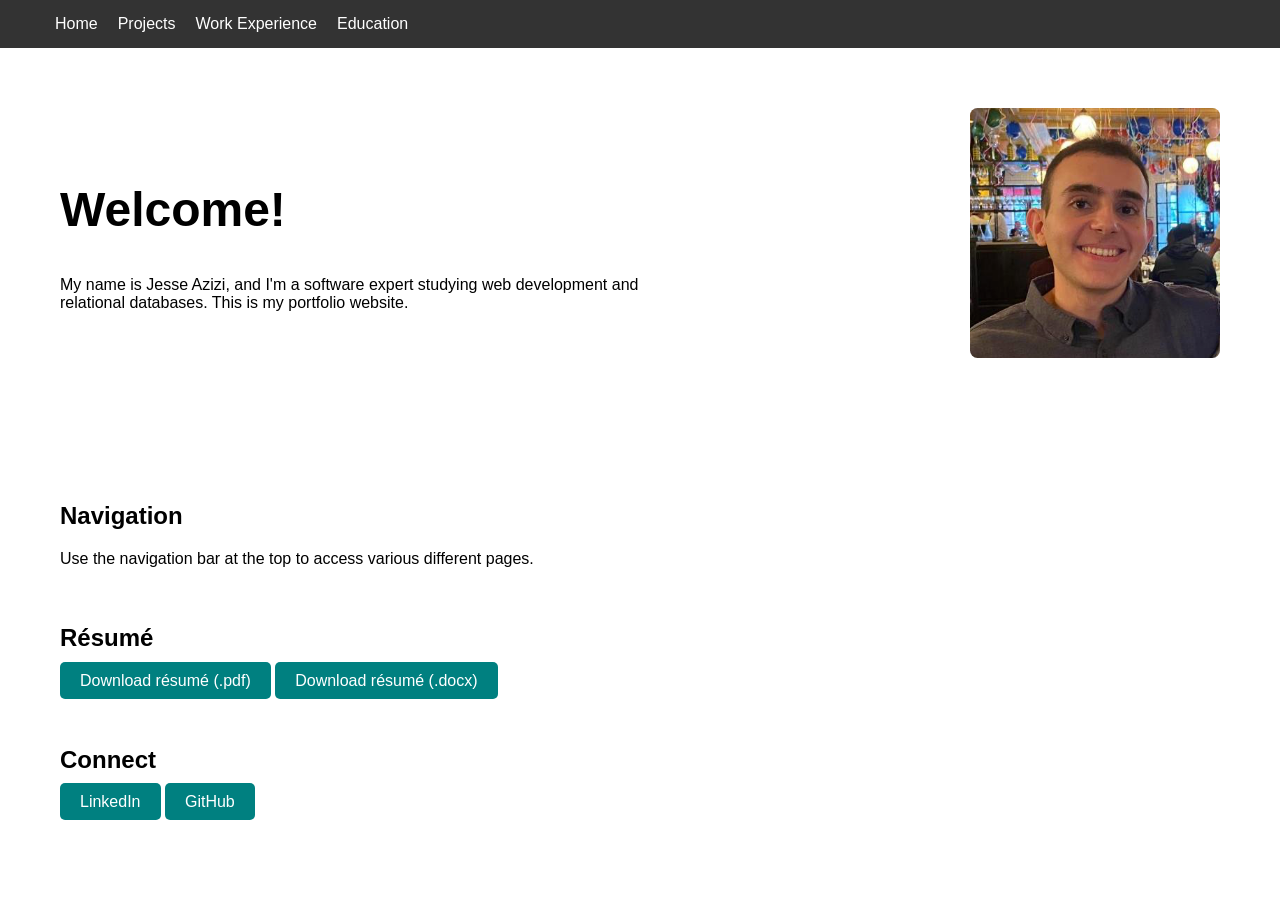
==== index.html @ bef5dfe8 "Add files via upload" ====
<!DOCTYPE html>
<html lang="en">
<head>
    <meta charset="UTF-8">
    <title>My Portfolio</title>
    <link rel="stylesheet" href="css/styles.css">
</head>

<body>

<!-- Navigation bar along the top -->
<nav class="navbar">
    <ul>
        <li><a href="index.html">Home</a></li>
        <li><a href="projects.html">Projects</a></li>
        <li><a href="work.html">Work Experience</a></li>
        <li><a href="education.html">Education</a></li>
    </ul>
</nav>

<!-- Topmost content -->
<section class="hero">

    <!-- Welcome header + bio -->
    <div>
        <!-- Welcome header -->
        <div class="hero-header">
            <h1>Welcome!</h1>
        </div>

        <!-- Welcome bio -->
        <div class="hero-text">
            <p>My name is Jesse Azizi, and I'm a software expert studying web development and relational databases. This is my portfolio website.</p>
        </div>
    </div>

    <!-- Headshot -->
    <div class="hero-image">
        <img src="assets/images/headshot.png" alt="Headshot">
    </div>

</section>

<!-- Content -->
<section class="content">

    <!-- Navigation section -->
    <div class="navigation">
        <h2>Navigation</h2>
        <p>Use the navigation bar at the top to access various different pages.</p>
    </div>

    <!-- Resume section -->
    <div class="resume">
        <h2>Résumé</h2>
        <!-- Download buttons -->
        <p>
            <a href="assets/resumes/pdf/2026-01-08 Jesse Azizi College Resume.pdf" class="button">Download résumé (.pdf)</a>
            <a href="assets/resumes/docx/2026-01-08 Jesse Azizi College Resume.docx" class="button">Download résumé (.docx)</a>
        </p>
    </div>

    <!-- Connect section -->
    <div class="connect">
        <h2>Connect</h2>
        <p>
            <!-- LinkedIn profile -->
            <a href="https://www.linkedin.com/in/jesseazizi/" target="_blank" class="button">LinkedIn</a>
            
            <!-- GitHub profile -->
            <a href="https://github.com/jesseazizi" target="_blank" class="button">GitHub</a>
        </p>
    </div>

</section>
</body>
</html>
---- css/styles.css ----
body {
    font-family: Arial, sans-serif;
    margin: 0;
}

/* Top content on index.html */
.hero {
    display: flex;
    justify-content: space-between;
    align-items: center;
    padding: 60px;
}

/* Welcome message on index.html */
.hero-header {
    width: 50%;
    font-size: xx-large;
}

/* Bio on index.html */
.hero-text {
    width: 70%;
    font-size: medium;
}

/* Headshot on index.html */
.hero-image img {
    width: 250px;
    border-radius: 3%;
}

/* All other sections on index.html */
.content {
    padding: 60px;
    display: flex;
    flex-direction: column;
    gap: 20px; /* controls spacing between sections */
}

/* Navigation bar */
.navbar {
    background-color: #333;
    padding: 15px;
}

.navbar ul {
    list-style: none;
    display: flex;
    gap: 20px;
    margin: 0;
}

.navbar a {
    color: white;
    text-decoration: none;
}

.navbar a:hover {
    color: #00bcd4;
}

/* Buttons */
.button {
    background-color: teal;
    color: white;
    padding: 10px 20px;
    border: none;
    border-radius: 5px;
    font-size: 16px;
    cursor: pointer;
    transition: background-color 0.3s ease, transform 0.1s ease;
    text-decoration: none;
}

.button:hover {
    background-color: #00bcd4;
}

.button:active {
    transform: scale(0.97);
}

/* Header for each job entry */
.job-header {
    display: flex;
    align-items: baseline;
    gap: 12px;
    flex-wrap: wrap;
}

.job-header h2 {
    margin: 0;
}

/* Dividers between job entries */
.job-header div {
    color: #666;
    font-size: 14px;
}

.job-header div:not(:last-child)::after {
    content: "|";
    margin-left: 12px;
    color: #999;
}

/* School entries on education page*/
.school {
    display: flex;
    gap: 20px;
    align-items: center;
}

/* Icons for each school */
.school-image img {
    width: 100px;
    border-radius: 3%;
}

/* Project entries on projects page */
.project {
    display: flex;
    gap: 20px;
    align-items: center;
}

/* Images for each project */
.project-image img {
    width: 400px;
    border-radius: 3%;
}
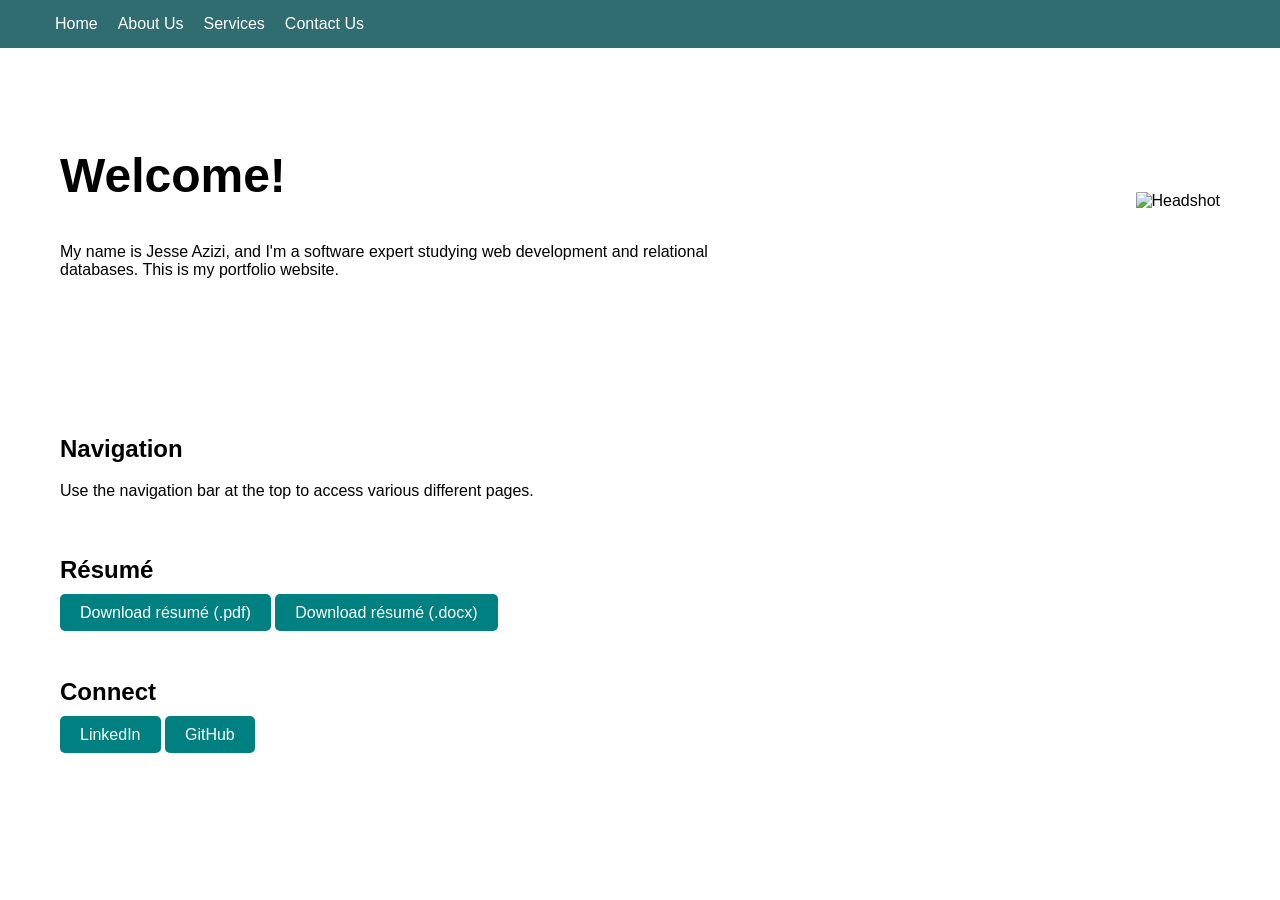
==== commit 82a47d87: "Cleaning up pages + changing navbar color" ====
--- a/index.html
+++ b/index.html
@@ -2,7 +2,7 @@
 <html lang="en">
 <head>
     <meta charset="UTF-8">
-    <title>My Portfolio</title>
+    <title>FSCDrive</title>
     <link rel="stylesheet" href="css/styles.css">
 </head>
 
@@ -12,9 +12,9 @@
 <nav class="navbar">
     <ul>
         <li><a href="index.html">Home</a></li>
-        <li><a href="projects.html">Projects</a></li>
-        <li><a href="work.html">Work Experience</a></li>
-        <li><a href="education.html">Education</a></li>
+        <li><a href="about.html">About Us</a></li>
+        <li><a href="services.html">Services</a></li>
+        <li><a href="contact.html">Contact Us</a></li>
     </ul>
 </nav>
 
--- a/css/styles.css
+++ b/css/styles.css
@@ -34,12 +34,12 @@
     padding: 60px;
     display: flex;
     flex-direction: column;
-    gap: 20px; /* controls spacing between sections */
+    gap: 20px; /* Controls spacing between sections */
 }
 
 /* Navigation bar */
 .navbar {
-    background-color: #333;
+    background-color: #2F6D70;
     padding: 15px;
 }
 
@@ -78,54 +78,4 @@
 
 .button:active {
     transform: scale(0.97);
-}
-
-/* Header for each job entry */
-.job-header {
-    display: flex;
-    align-items: baseline;
-    gap: 12px;
-    flex-wrap: wrap;
-}
-
-.job-header h2 {
-    margin: 0;
-}
-
-/* Dividers between job entries */
-.job-header div {
-    color: #666;
-    font-size: 14px;
-}
-
-.job-header div:not(:last-child)::after {
-    content: "|";
-    margin-left: 12px;
-    color: #999;
-}
-
-/* School entries on education page*/
-.school {
-    display: flex;
-    gap: 20px;
-    align-items: center;
-}
-
-/* Icons for each school */
-.school-image img {
-    width: 100px;
-    border-radius: 3%;
-}
-
-/* Project entries on projects page */
-.project {
-    display: flex;
-    gap: 20px;
-    align-items: center;
-}
-
-/* Images for each project */
-.project-image img {
-    width: 400px;
-    border-radius: 3%;
 }
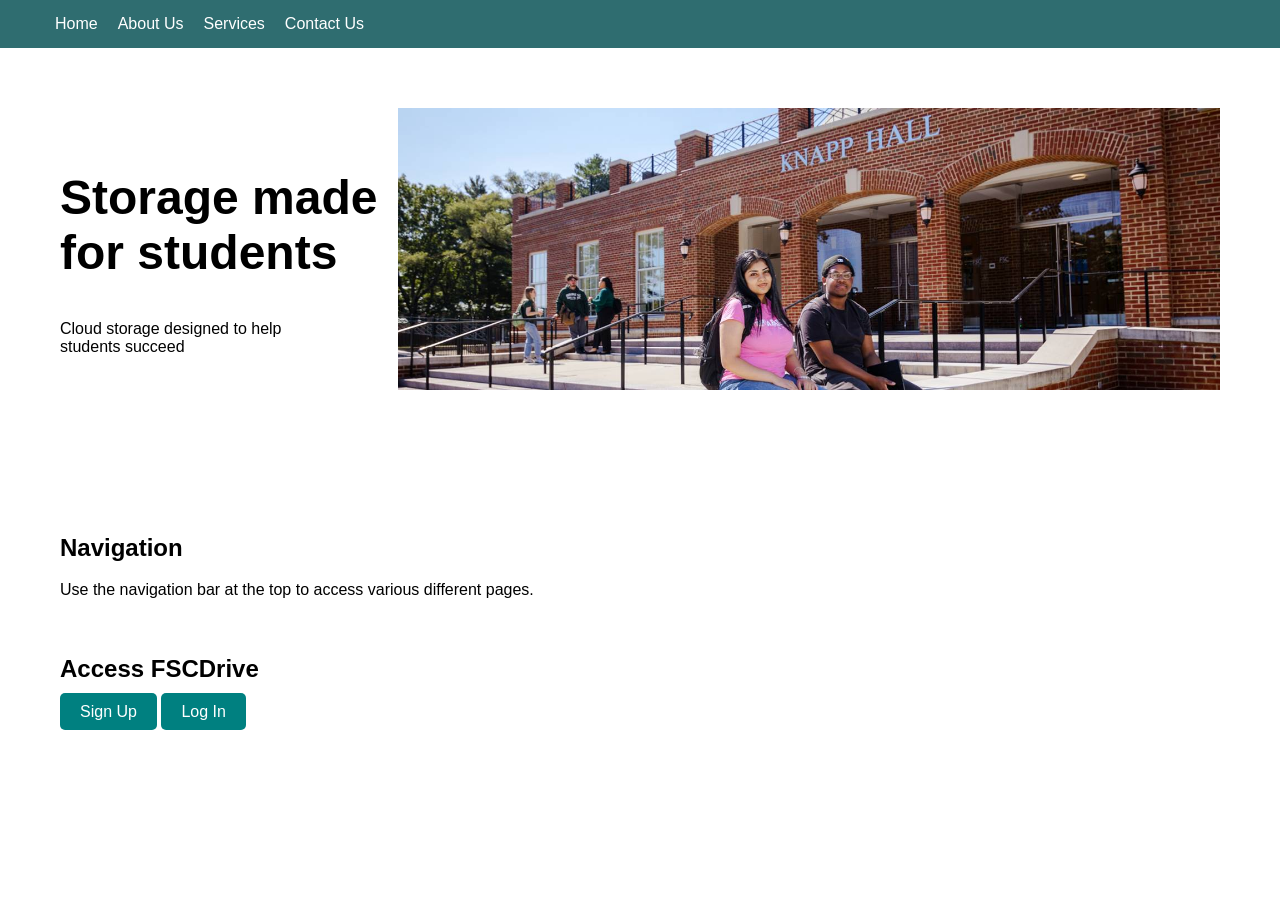
==== commit 9b4987e3: "Filled out services.html and updated styles.css to match" ====
--- a/index.html
+++ b/index.html
@@ -25,18 +25,18 @@
     <div>
         <!-- Welcome header -->
         <div class="hero-header">
-            <h1>Welcome!</h1>
+            <h1>Storage made for students</h1>
         </div>
 
         <!-- Welcome bio -->
         <div class="hero-text">
-            <p>My name is Jesse Azizi, and I'm a software expert studying web development and relational databases. This is my portfolio website.</p>
+            <p>Cloud storage designed to help students succeed</p>
         </div>
     </div>
 
-    <!-- Headshot -->
+    <!-- Image displayed next to welcome message -->
     <div class="hero-image">
-        <img src="assets/images/headshot.png" alt="Headshot">
+        <img src="assets/images/hero.jpg" alt="Knapp Hall exterior">
     </div>
 
 </section>
@@ -50,27 +50,13 @@
         <p>Use the navigation bar at the top to access various different pages.</p>
     </div>
 
-    <!-- Resume section -->
-    <div class="resume">
-        <h2>Résumé</h2>
-        <!-- Download buttons -->
-        <p>
-            <a href="assets/resumes/pdf/2026-01-08 Jesse Azizi College Resume.pdf" class="button">Download résumé (.pdf)</a>
-            <a href="assets/resumes/docx/2026-01-08 Jesse Azizi College Resume.docx" class="button">Download résumé (.docx)</a>
-        </p>
-    </div>
-
-    <!-- Connect section -->
-    <div class="connect">
-        <h2>Connect</h2>
-        <p>
-            <!-- LinkedIn profile -->
-            <a href="https://www.linkedin.com/in/jesseazizi/" target="_blank" class="button">LinkedIn</a>
-            
-            <!-- GitHub profile -->
-            <a href="https://github.com/jesseazizi" target="_blank" class="button">GitHub</a>
-        </p>
-    </div>
+    <!-- Sign up/log in buttons -->
+     <div class="signup/login">
+        <h2>Access FSCDrive</h2>
+        <!-- NOTE: FSCDrive doesn't exist so these buttons just redirect to myFSC -->
+        <a href="https://www.farmingdale.edu/my-fsc/" target="_blank" class="button">Sign Up</a>
+        <a href="https://www.farmingdale.edu/my-fsc/" target="_blank" class="button">Log In</a>
+     </div>
 
 </section>
 </body>
--- a/css/styles.css
+++ b/css/styles.css
@@ -13,7 +13,7 @@
 
 /* Welcome message on index.html */
 .hero-header {
-    width: 50%;
+    width: 100%;
     font-size: xx-large;
 }
 
@@ -23,10 +23,9 @@
     font-size: medium;
 }
 
-/* Headshot on index.html */
+/* Knapp Hall on index.html */
 .hero-image img {
-    width: 250px;
-    border-radius: 3%;
+    width: 100%;
 }
 
 /* All other sections on index.html */
@@ -78,4 +77,24 @@
 
 .button:active {
     transform: scale(0.97);
+}
+
+/* Diagram on about.html */
+.FSCDrive_diagram img {
+    width: 500px;
+    display: block;
+    margin: 0 auto;
+}
+
+/* Each individual service on services.html */
+.service {
+    display: flex;
+    flex-direction: row;
+    gap: 20px;
+}
+
+/* Big numbers next to each service on services.html */
+.big-number {
+    font-size: 100px;
+    font-weight: bolder;
 }
